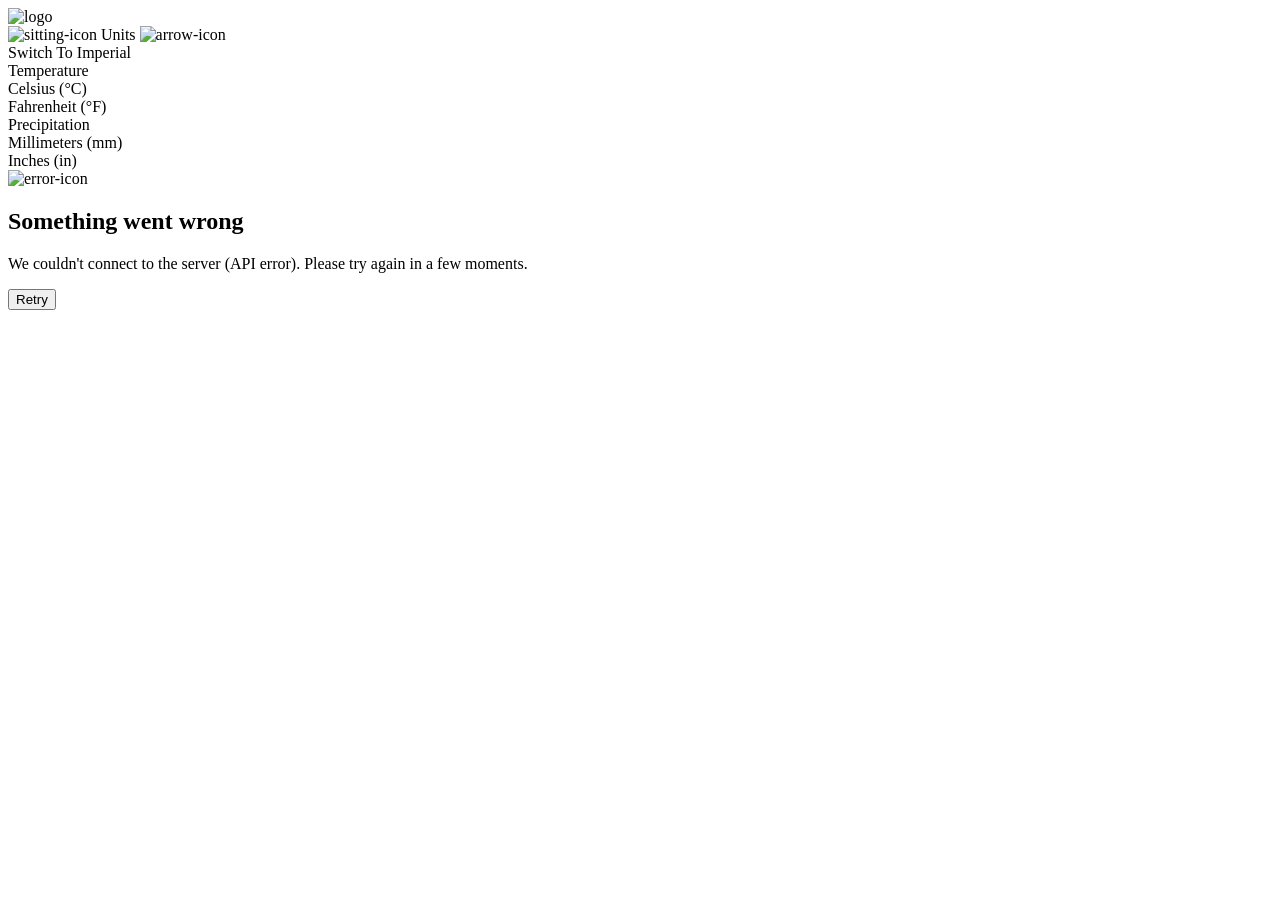
==== index.html @ d4b643ea "Add files via upload" ====
<!DOCTYPE html>
<html lang="en">
<head>
  <meta charset="UTF-8">
  <meta name="viewport" content="width=device-width, initial-scale=1.0">

  <link rel="icon" type="image/png" sizes="32x32" href="./assets/images/favicon-32x32.png">
  <!-- font files -->
    <link rel="preconnect" href="https://fonts.googleapis.com">
    <link rel="preconnect" href="https://fonts.gstatic.com" crossorigin>
    <link href="https://fonts.googleapis.com/css2?family=DM+Sans:ital,opsz,wght@0,9..40,100..1000;1,9..40,100..1000&family=Josefin+Sans:ital,wght@0,100..700;1,100..700&display=swap" rel="stylesheet">
  <!-- second tby font -->
    <link rel="preconnect" href="https://fonts.googleapis.com">
    <link rel="preconnect" href="https://fonts.gstatic.com" crossorigin>
    <link href="https://fonts.googleapis.com/css2?family=Bricolage+Grotesque:opsz,wght@12..96,200..800&display=swap" rel="stylesheet">
  <!-- font files -->
  <!-- css files -->
    <link rel="stylesheet" href="css/normalize.css">
    <link rel="stylesheet" href="css/all.min.css">
    <link rel="stylesheet" href="css/main.css">
  <!-- css files -->  
  <title>Weather app</title>

  <style>
    .attribution { font-size: 0.6875rem; text-align: center; }
    .attribution a { color: hsl(228, 45%, 44%); }
  </style>
</head>
<body>

  <div class="header">
    <div class="container">

      <img src="images/logo.svg" alt="logo">
      <div class="units">
        <img src="images/icon-units.svg" alt="sitting-icon">
        <span>Units</span>
        <img src="images/icon-dropdown.svg" alt="arrow-icon">
      </div>
    </div>

    <div class="units-box">
      <div id="imperial">Switch To Imperial</div>

      <div class="side-title">Temperature</div>
      <div id="celsius" class="active">Celsius (°C)</div>
      <div id="fahrenheit">Fahrenheit (°F)</div>

      <div class="side-title">Precipitation</div>
      <div id="millimeters" class="active">Millimeters (mm)</div>
      <div id="inches">Inches (in)</div>

    </div>

  </div>

    <!-- start search bar -->

  <div class="search-area">
    <div class="container">
      <h1>How's the sky looking today?</h1>
      <div class="search-bar">
        <input type="text" placeholder="Search for a place...">
        <button>Search</button>
      </div>
    </div>
  </div>
  <!-- end search bar -->
    
  <!-- start content -->


          <!-- first side -->
      <div class="content">
        <div class="container">

          <div class="today-result">

            <!-- first section -->
            <div class="current-weather-card">
              <!-- <div class="location-info">
                <h1 class="city-name">Berlin, Germany</h1>
                <p class="current-date">Tuesday, Aug 5, 2025</p>
              </div> -->
              <!-- <div class="weather-display">
                <img src="images/icon-sun.svg" alt="weather-icon" class="big-weather-icon">
                <span class="main-temp">20°</span>
              </div> -->
            </div>

            <!-- secound section -->
            <div class="weather-metrics-grid">

              <!-- <div class="metric-card">
                <span class="metric-title">Feels Like</span>
                <span class="metric-value">18°</span>
              </div> -->

              <!-- <div class="metric-card">
                <span class="metric-title">Humidity</span>
                <span class="metric-value">46%</span>
              </div> -->

              <!-- <div class="metric-card">
                <span class="metric-title">Wind</span>
                <span class="metric-value">14 km/h</span>
              </div> -->

              <!-- <div class="metric-card">
                <span class="metric-title">Precipitation</span>
                <span class="metric-value">0 mm</span>
              </div> -->

            </div>

            <!-- third section -->
            <div class="daily-forecast-section">
              <h3 class="section-title">Daily forecast</h3>

              <div class="forecast-days-container">

                <!-- <div class="forecast-day-card">
                  <span class="day-name">Tue</span>
                  <img src="images/icon-rain.svg" alt="forecast-icon" class="small-weather-icon">
                  <div class="day-temps">
                    <span class="max-temp">20°</span>
                    <span class="min-temp">14°</span>
                  </div>
                </div> -->

              </div>

            </div>

        </div>

          <!-- first side -->

          <!-- second side -->
      <div class="everyday-result">
        
        <div class="days">
          <span>Hourly forecast</span>
          <div class="dropdown-day">
            <span>Day</span>
            <img src="images/icon-dropdown.svg" alt="arrow-icon">
          </div>
        </div>

        <div class="days-switch">
          <div>Sunday</div>
          <div>Monday</div>
          <div>Tuesday</div>
          <div>Wednesday</div>
          <div>Thursday</div>
          <div>Friday</div>
          <div>Saturday</div>
        </div>
      
        <div class="hourly-list">
          
          <!-- <div class="hourly-item">
            <div class="time-info">
              <img src="images/icon-weather.svg" alt="weather-icon"> <span>3 PM</span>
            </div>
            <span class="temp">20°</span>
          </div> -->

        </div> 
      </div>
      <!-- second side -->

    </div>
  </div>

  <!-- end content -->
    <div id="custom-alert" class="custom-alert">City not found! Please try again</div>

    <script src="main.js"></script>
</body>
</html>
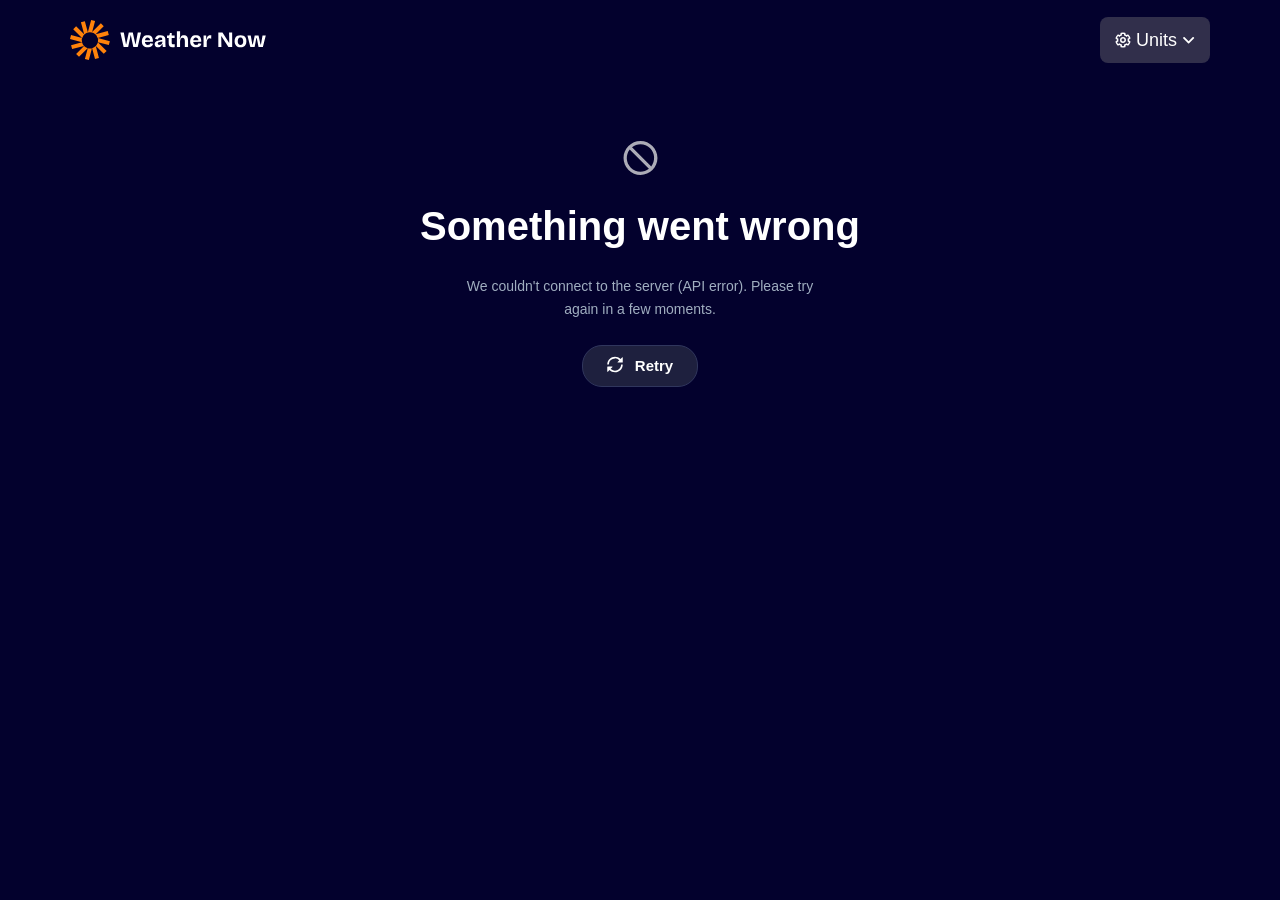
==== commit 0375ce82: "Update index.html" ====
--- a/index.html
+++ b/index.html
@@ -28,7 +28,7 @@
 </head>
 <body>
 
-  <div class="header">
+  <header class="header">
     <div class="container">
 
       <img src="images/logo.svg" alt="logo">
@@ -52,7 +52,7 @@
 
     </div>
 
-  </div>
+  </header>
 
     <!-- start search bar -->
 
@@ -61,7 +61,7 @@
       <h1>How's the sky looking today?</h1>
       <div class="search-bar">
         <input type="text" placeholder="Search for a place...">
-        <button>Search</button>
+        <button type="button">Search</button>
       </div>
     </div>
   </div>
@@ -71,7 +71,7 @@
 
 
           <!-- first side -->
-      <div class="content">
+      <main class="content">
         <div class="container">
 
           <div class="today-result">
@@ -115,7 +115,7 @@
 
             <!-- third section -->
             <div class="daily-forecast-section">
-              <h3 class="section-title">Daily forecast</h3>
+              <h2 class="section-title">Daily forecast</h2>
 
               <div class="forecast-days-container">
 
@@ -171,11 +171,11 @@
       <!-- second side -->
 
     </div>
-  </div>
+  </main>
 
   <!-- end content -->
     <div id="custom-alert" class="custom-alert">City not found! Please try again</div>
 
     <script src="main.js"></script>
 </body>
-</html>+</html>
--- a/css/main.css
+++ b/css/main.css
@@ -0,0 +1,773 @@
+/* Start Variables */
+:root {
+    --main-transition-du: 0.3s;
+    
+    --neutral-900: hsl(243, 96%, 9%);
+    --neutral-800: hsl(243, 27%, 20%);
+    --neutral-700: hsl(243, 23%, 24%);
+    --neutral-600: hsl(243, 23%, 30%);
+    --neutral-300: hsl(240, 6%, 70%);
+    --neutral-200: hsl(250, 6%, 84%);
+    --neutral-0: hsl(0, 0%, 100%);
+    
+    --blue-500: hsl(233, 67%, 56%);
+    --blue-700: hsl(248, 70%, 36%);
+}
+/* End Variables */
+
+/* Start Global Rules */
+* {
+    -webkit-box-sizing: border-box;
+    -moz-box-sizing: border-box;
+    box-sizing: border-box;
+}
+html {
+    scroll-behavior: smooth;
+}
+body {
+    font-family: "DM Sans", sans-serif;
+    font-style: normal;
+    font-optical-sizing: auto;
+    background-color: var(--neutral-900);
+    font-size: 18px;
+}
+
+/* another font for use to somthing else */
+.bricolage-grotesque {
+    font-family: "Bricolage Grotesque", sans-serif;
+    font-optical-sizing: auto;
+    font-style: normal;
+}
+
+a {
+    text-decoration: none;
+}
+.container {
+    width: 100%;
+    padding-left: 15px;
+    padding-right: 15px;
+    margin-left: auto;
+    margin-right: auto;
+}
+/* Small */
+@media (min-width: 768px) {
+    .container{
+        width: 750px;
+    }
+}
+/* Medium */
+@media (min-width: 992px) {
+    .container{
+        width: 970px;
+    }
+}
+/* Large */
+@media (min-width: 1200px) {
+    .container{
+        width: 1170px;
+    }
+}
+/* End Global Rules */
+
+/* start header */
+.header .container {
+    height: 80px;
+    display: flex;
+    justify-content: space-between;
+    align-items: center;
+}
+
+@media (max-width: 768px) {
+    .header .container {
+        padding-top: 30px;
+    }
+}
+
+.header .container .units {
+    color: var(--neutral-0);
+    background-color: var(--neutral-700);
+    display: flex;
+    padding: 8px 15px;
+    border-radius: 8px;
+    cursor: pointer;
+    transition: background-color var(--main-transition-du) ease;
+}
+
+.header .container .units:hover {
+    background-color: var(--neutral-600);
+}
+
+.header .container .units.active {
+    background-color: var(--neutral-600);
+}
+
+.header .container .units span {
+    padding: 5px;
+}
+
+.header .units-box {
+    max-width: 220px;
+    width: 100%;
+    padding: 10px 20px;
+    background-color: var(--neutral-800);
+    border-radius: 8px;
+    color: var(--neutral-0);
+    z-index: 10;
+    position: absolute;
+    right: 60px;
+    top: 70px;
+    transition: var(--main-transition-du);
+    display: none;
+}
+
+.header .units-box.active {
+    display: block;
+}
+
+@media (max-width: 768px) {
+    .header .units-box {
+        position: absolute;
+        right: 10px;
+        top: 90px;
+    }
+}
+
+.header .units-box div:first-child {
+    padding-top: 10px;
+    padding-bottom: 10px;
+}
+
+.header .units-box .side-title {
+    color: var(--neutral-300);
+    padding: 10px 0 0;
+    border-top: 1px solid var(--neutral-300);
+    margin-bottom: 5px;
+}
+
+.header .units-box div:not(.side-title) {
+    margin-bottom: 2px;
+    padding: 8px 10px;
+    border-radius: 8px;
+    cursor: pointer;
+    transition: background-color var(--main-transition-du) ease;
+    position: relative; 
+}
+
+.header .units-box div:not(.side-title):not(#imperial)::after {
+    content: "";
+    width: 18px;
+    height: 18px;
+    position: absolute;
+    right: 0;
+    margin-left: 5px;
+    top: 50%;
+    transform: translateY(-50%);
+    background-image: url("../images/icon-checkmark.svg");
+    background-size: contain;
+    background-repeat: no-repeat;
+    display: none;
+}
+
+.header .units-box div:not(.side-title):not(#imperial).active::after {
+    display: block;
+}
+
+.header .units-box div:not(.side-title):hover {
+    background-color: var(--neutral-600);
+}
+
+.header .units-box div:not(.side-title):not(#imperial).active {
+    background-color: var(--neutral-600);
+}
+
+/* end header */
+
+/* start search area */
+.search-area .container {
+    margin-top: 40px;
+    display: flex;
+    flex-direction: column;
+    align-items: center;
+}
+
+@media (max-width: 768px) {
+    .search-area .container {
+        text-align: center;
+    }
+}
+
+.search-area .container h1 {
+    color: var(--neutral-0);
+    font-size: 50px;
+}
+
+.search-area .container .search-bar {
+    max-width: 500px;
+    width: 100%;
+    display: flex;
+    justify-content: space-between;
+    position: relative;
+}
+
+.search-area .container .search-bar::before {
+    content: "";
+    position: absolute;
+    left: 15px;
+    top: 50%;
+    transform: translateY(-50%);
+    width: 18px;
+    height: 18px;
+    background-image: url("../images/icon-search.svg");
+    background-repeat: no-repeat;
+    background-size: contain;
+    z-index: 1;
+}
+
+@media (max-width: 768px) {
+    .search-area .container .search-bar {
+        display: flex;
+        flex-direction: column;
+        justify-content: space-between;
+    }
+
+    .search-area .container .search-bar::before {
+        width: 30px;
+        height: 30px;
+        left: 15px;
+        top: 30px;
+    }
+}
+
+.search-area .container .search-bar input {
+    width: 100%;
+    padding: 10px 20px;
+    padding: 10px 10px 10px 45px;
+    margin-right: 15px;
+    border-radius: 8px;
+    background-color: var(--neutral-700);
+    border: 1px solid var(--neutral-600);
+    color: var(--neutral-0);
+    outline: none;
+}
+
+.search-area .container .search-bar input::placeholder {
+    color: var(--neutral-300);
+}
+
+@media (max-width: 768px) {
+    .search-area .container .search-bar input {
+        padding: 20px 20px 20px 50px;
+    }
+}
+
+.search-area .container .search-bar button {
+    padding: 10px 20px;
+    border-radius: 8px;
+    color: var(--neutral-0);
+    font-weight: bold;
+    background-color: var(--blue-700);
+    outline: none;
+    border: none;
+    cursor: pointer;
+    transition: var(--main-transition-du);
+}
+
+@media (max-width: 768px) {
+    .search-area .container .search-bar button {
+        margin-top: 10px;
+        padding: 15px;
+        font-weight: bold;
+        font-size: 30px;
+    }
+}
+
+.search-area .container .search-bar button:hover {
+    background-color: var(--blue-500);
+    transform: scale(1.1);
+}
+/* end search area */
+
+/* start content area */
+.content .container {
+    display: flex;
+    justify-content: space-between; 
+    gap: 30px;                    
+    margin-top: 40px;            
+    margin-bottom: 40px;            
+}
+
+@media (max-width: 768px) {
+    .content .container {
+        flex-direction: column;
+    }
+}
+
+/* start first area */
+.content .container .today-result {
+    display: flex;
+    flex-direction: column;
+    gap: 24px; 
+    flex: 1; 
+}
+
+/* ==================== 1.section one ==================== */
+.current-weather-card {
+    background-image: url(../images/bg-today-large.svg);
+    
+    padding: 30px;
+    border-radius: 16px;
+    display: flex;
+    justify-content: space-between;
+    align-items: center;
+    color: var(--neutral-0);
+    width: 100%;
+    height: 200px;
+}
+
+@media (max-width: 768px) {
+    .current-weather-card {
+        background-image: url(../images/bg-today-small.svg);
+        background-repeat: no-repeat;
+        background-size: cover;
+    }
+}
+
+.current-weather-card .city-name {
+    font-size: 28px;
+    font-weight: bold;
+    margin-bottom: 5px;
+}
+
+.current-weather-card .current-date {
+    font-size: 14px;
+    color: var(--neutral-200);
+}
+
+.current-weather-card .weather-display {
+    display: flex;
+    align-items: center;
+    gap: 20px;
+}
+
+.current-weather-card .big-weather-icon {
+    width: 64px;
+    height: 64px;
+    font-size: 12px;
+    color: var(--neutral-300);
+}
+
+.current-weather-card .main-temp {
+    font-size: 64px;
+    font-weight: 300;
+}
+
+/* ==================== 2.section tow ==================== */
+.weather-metrics-grid {
+    display: grid;
+    grid-template-columns: repeat(auto-fill, minmax(150px, 1fr)); 
+    gap: 10px;
+}
+
+
+
+.metric-card {
+    background-color: var(--neutral-800);
+    padding: 15px;
+    border-radius: 12px;
+    display: flex;
+    flex-direction: column;
+    gap: 8px;
+    border: 1px solid hsl(243, 23%, 15%);
+}
+
+.metric-card .metric-title {
+    font-size: 15px;
+    margin-bottom: 10px;
+    color: var(--neutral-300);
+}
+
+@media (max-width: 768px) {
+    .metric-card .metric-title {
+        font-size: 20px;
+    }
+}
+
+.metric-card .metric-value {
+    font-size: 20px;
+    font-weight: bold;
+    color: var(--neutral-0);
+}
+
+/* ==================== 3.section three ==================== */
+.daily-forecast-section .section-title {
+    color: var(--neutral-0);
+    font-size: 16px;
+    margin-bottom: 12px;
+}
+
+.forecast-days-container {
+    display: grid;
+    grid-template-columns: repeat(auto-fill, minmax(90px, 1fr)); 
+    gap: 15px;
+}
+
+.forecast-day-card {
+    background-color: var(--neutral-800);
+    padding: 15px 10px;
+    border-radius: 12px;
+    flex: 1;
+    display: flex;
+    flex-direction: column;
+    align-items: center;
+    gap: 12px;
+    color: var(--neutral-0);
+    border: 1px solid hsl(243, 23%, 15%);
+}
+
+.forecast-day-card .day-name {
+    font-size: 14px;
+    color: var(--neutral-200);
+}
+
+.forecast-day-card .small-weather-icon {
+    width: 28px;
+    height: 28px;
+    font-size: 10px;
+    margin: 5px 0;
+    color: var(--neutral-300);
+    text-align: center;
+}
+
+.forecast-day-card .day-temps {
+    display: flex;
+    gap: 6px;
+    font-size: 12px;
+}
+
+.forecast-day-card .max-temp {
+    color: var(--neutral-0);
+    font-weight: bold;
+}
+
+.forecast-day-card .min-temp {
+    color: var(--neutral-300);
+}
+/* end first area */
+
+/* start second area */
+.content .everyday-result {
+    background-color: var(--neutral-800); 
+    padding: 25px;
+    border-radius: 16px;
+    max-width: 350px;
+    width: 100%;
+    flex-shrink: 0; 
+    position: relative;
+}
+
+@media (max-width: 768px) {
+    .content .everyday-result {
+        width: 100%;
+        max-width: 100%;
+    }
+}
+
+.everyday-result .days {
+    display: flex;
+    justify-content: space-between;
+    align-items: center;
+    color: var(--neutral-0);
+    margin-bottom: 15px;
+}
+
+.everyday-result .dropdown-day {
+    display: flex;
+    align-items: center;
+    gap: 8px;
+    background-color: var(--neutral-700);
+    padding: 8px 12px;
+    border-radius: 6px;
+    font-size: 14px;
+    cursor: pointer;
+    transition: background-color var(--main-transition-du) ease;
+}
+
+.everyday-result .dropdown-day:hover {
+    background-color: var(--neutral-600);
+}
+
+/* its corelated with days-switch */
+.everyday-result .dropdown-day.active {
+    background-color: var(--neutral-600);
+}
+
+/* day-switch */
+
+.everyday-result .days-switch {
+    max-width: 200px;
+    width: 100%;
+    text-align: center;
+    padding: 15px;
+    background-color: var(--neutral-700);
+    border-radius: 8px;
+    color: var(--neutral-0);
+    z-index: 20;
+    position: absolute;
+    right: 0;
+    top: 65px;
+    transition: var(--main-transition-du);
+    display: none;
+}
+
+.everyday-result .days-switch div {
+    padding: 5px 10px;
+    border-bottom: 1px solid white;
+    border-radius: 8px;
+    width: 100%;
+    margin-bottom: 6px;
+    cursor: pointer;
+    transition: var(--main-transition-du);
+}
+
+.everyday-result .days-switch div:hover {
+    background-color: var(--neutral-600);
+}
+
+.everyday-result .days-switch div.active {
+    background-color: var(--neutral-600);
+}
+
+.everyday-result .days-switch.active {
+    display: block;
+}
+
+/* day-switch */
+
+.everyday-result .hourly-list {
+    max-height: 400px; 
+    overflow-y: auto; 
+    padding-right: 5px; 
+}
+
+.everyday-result .hourly-list::-webkit-scrollbar {
+    width: 6px;
+}
+.everyday-result .hourly-list::-webkit-scrollbar-thumb {
+    background-color: var(--neutral-600);
+    border-radius: 10px;
+}
+
+.everyday-result .hourly-item {
+    display: flex;
+    justify-content: space-between;
+    align-items: center;
+    background-color: var(--neutral-700);
+    padding: 12px 15px;
+    border-radius: 8px;
+    margin-bottom: 10px;
+    color: var(--neutral-0);
+}
+
+.everyday-result .hourly-item .time-info {
+    display: flex;
+    align-items: center;
+    gap: 15px;
+}
+
+.everyday-result .hourly-item .time-info img {
+    width: 24px;
+    height: 24px;
+}
+
+.everyday-result .hourly-item .temp {
+    font-weight: bold;
+    color: var(--neutral-200);
+}
+/* end second area */
+
+/* end content area */
+
+/* alert massege */
+
+.custom-alert {
+    position: fixed;
+    top: 20px;
+    right: 20px;
+    background-color: #ff4a5a;
+    color: #fff;
+    padding: 12px 24px;
+    border-radius: 8px;
+    box-shadow: 0 4px 15px rgba(0, 0, 0, 0.3);
+    font-family: sans-serif;
+    font-weight: 500;
+    z-index: 1000;
+
+    opacity: 0;
+    transform: translateY(-20px);
+    transition: opacity 0.3s ease, transform 0.3s ease;
+    pointer-events: none;
+}
+
+.custom-alert.show {
+    opacity: 1;
+    transform: translateY(0);
+    pointer-events: auto;
+}
+
+/* alert massege */
+
+/* waiting area */
+
+.loading-container {
+    display: flex;
+    flex-direction: column;
+    align-items: center; 
+    justify-content: center; 
+    width: 100%;            
+    height: 100%;
+    min-height: 150px;
+    color: #a0aec0;
+    font-family: sans-serif;
+    font-size: 16px;
+    gap: 15px;
+}
+
+.loading-dots {
+    display: flex;
+    position: relative;
+    width: 80px;
+    height: 40px;
+    margin: 0 auto;
+}
+
+.loading-dots div {
+    position: absolute;
+    top: 15px;
+    width: 10px;
+    height: 10px;
+    border-radius: 50%;
+    background: #fff;
+    animation-timing-function: cubic-bezier(0, 1, 1, 0);
+}
+
+.loading-dots div:nth-child(1) {
+    left: 8px;
+    animation: loading-dots1 0.6s infinite; 
+}
+.loading-dots div:nth-child(2) { 
+    left: 8px;
+    animation: loading-dots2 0.6s infinite; 
+}
+.loading-dots div:nth-child(3) { 
+    left: 32px;
+    animation: loading-dots2 0.6s infinite; 
+}
+.loading-dots div:nth-child(4) {
+    left: 56px; 
+    animation: loading-dots3 0.6s infinite; 
+}
+
+@keyframes loading-dots1 {
+    0% { 
+        transform: scale(0); 
+    } 100% { 
+        transform: scale(1); 
+    } 
+}
+@keyframes loading-dots3 { 
+    0% { 
+        transform: scale(1); 
+    } 100% { 
+        transform: scale(0); 
+    } 
+}
+@keyframes loading-dots2 { 
+    0% { 
+        transform: translate(0, 0); 
+    } 100% { 
+        transform: translate(24px, 0); 
+    } 
+}
+
+/* waiting area */
+
+
+/* error contaner */
+
+.error-page .container {
+    display: flex;
+    flex-direction: column;
+    align-items: center;
+    padding: 60px;
+}
+
+@media (max-width: 767px) {
+    .error-page .container {
+        padding-top: 200px;
+        /* min-height: 100vh;
+        justify-content: center; */
+    }
+}
+
+.error-page .container img {
+    width: 35px;
+    color: #a0aec0;
+    margin-bottom: -5px;
+}
+
+.error-page .container h2 {
+    color: white;
+    font-size: 40px;
+    margin-bottom: 12px;
+    font-weight: 600;
+}
+
+@media (max-width: 767px) {
+    .error-page .container h2 {
+        text-align: center;
+        width: 100%;
+    }
+}
+
+.error-page .container p {
+    max-width: 380px;
+    text-align: center;
+    color: #a0aec0;
+    font-size: 14px;
+    line-height: 1.6;
+    margin-bottom: 25px;
+}
+
+.error-page .container a .retry-button {
+    background-color: #1e203e;
+    color: #fff;
+    border: 1px solid #30365d;
+    padding: 10px 24px;
+    border-radius: 20px;
+    font-size: 15px;
+    font-weight: bold;
+    cursor: pointer;
+    display: inline-flex;
+    align-items: center;
+    gap: 8px;
+    transition: background 0.2s;
+}
+
+.error-page .container .retry-button::before {
+    content: "";
+    background-image: url("../images/icon-retry.svg");
+    background-repeat: no-repeat;
+    color: #fff;
+    padding: 10px 10px;
+    font-size: 14px;
+    display: inline-flex;
+    align-items: center;
+    gap: 8px;
+
+}
+
+.error-page .container a .retry-button:hover {
+    background-color: #2a2d54;
+}
+
+/* error contaner */
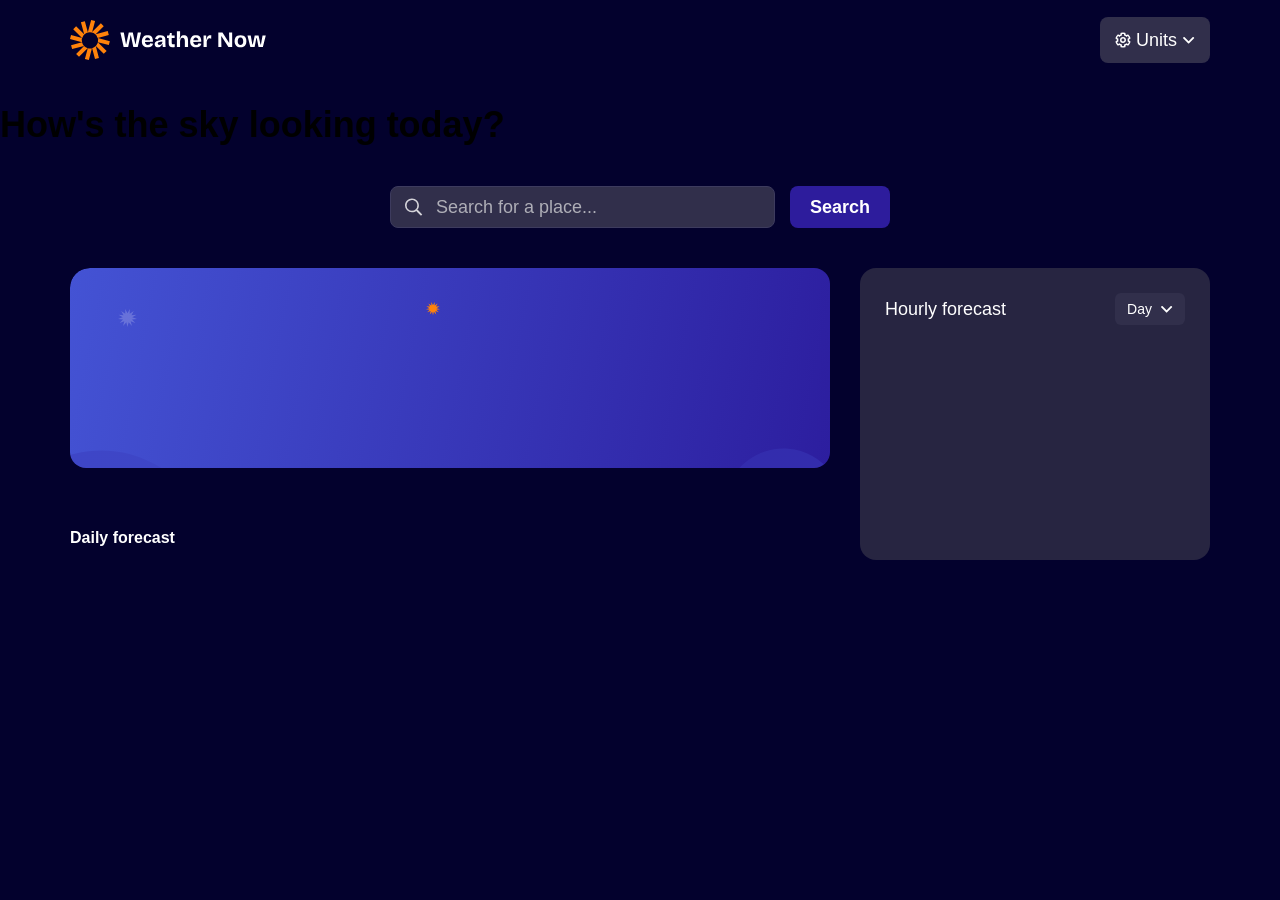
==== commit 7af1f458: "Update index.html" ====
--- a/index.html
+++ b/index.html
@@ -55,10 +55,11 @@
   </header>
 
     <!-- start search bar -->
-
+   
+  <h1>How's the sky looking today?</h1>
   <div class="search-area">
     <div class="container">
-      <h1>How's the sky looking today?</h1>
+      <!-- <h1>How's the sky looking today?</h1> -->
       <div class="search-bar">
         <input type="text" placeholder="Search for a place...">
         <button type="button">Search</button>
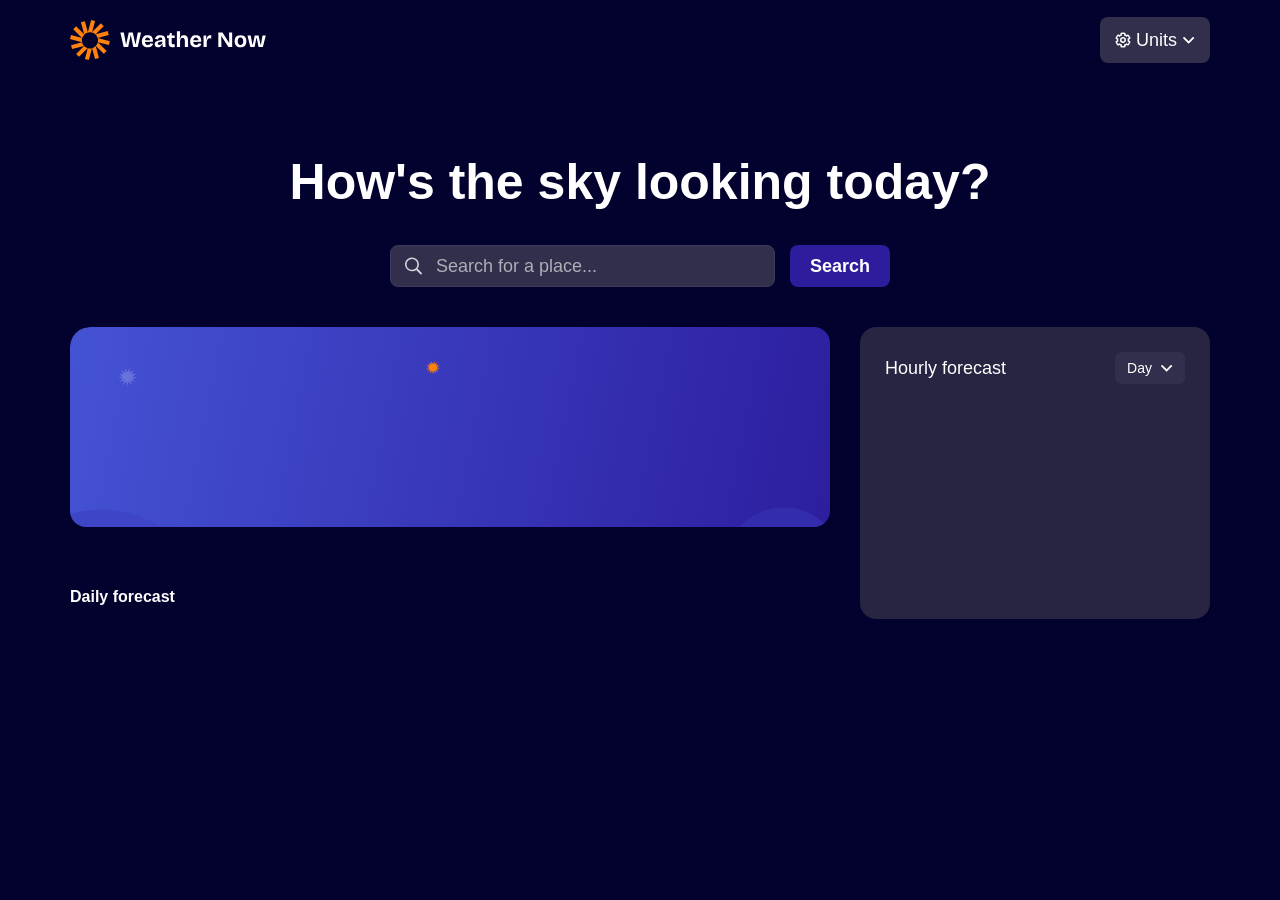
==== commit 718f8b43: "Update index.html" ====
--- a/index.html
+++ b/index.html
@@ -56,10 +56,9 @@
 
     <!-- start search bar -->
    
-  <h1>How's the sky looking today?</h1>
   <div class="search-area">
     <div class="container">
-      <!-- <h1>How's the sky looking today?</h1> -->
+      <h1>How's the sky looking today?</h1>
       <div class="search-bar">
         <input type="text" placeholder="Search for a place...">
         <button type="button">Search</button>
--- a/css/main.css
+++ b/css/main.css
@@ -197,6 +197,7 @@
 }
 
 .search-area .container h1 {
+    /* text-align: center; */
     color: var(--neutral-0);
     font-size: 50px;
 }
@@ -770,4 +771,4 @@
     background-color: #2a2d54;
 }
 
-/* error contaner */+/* error contaner */
